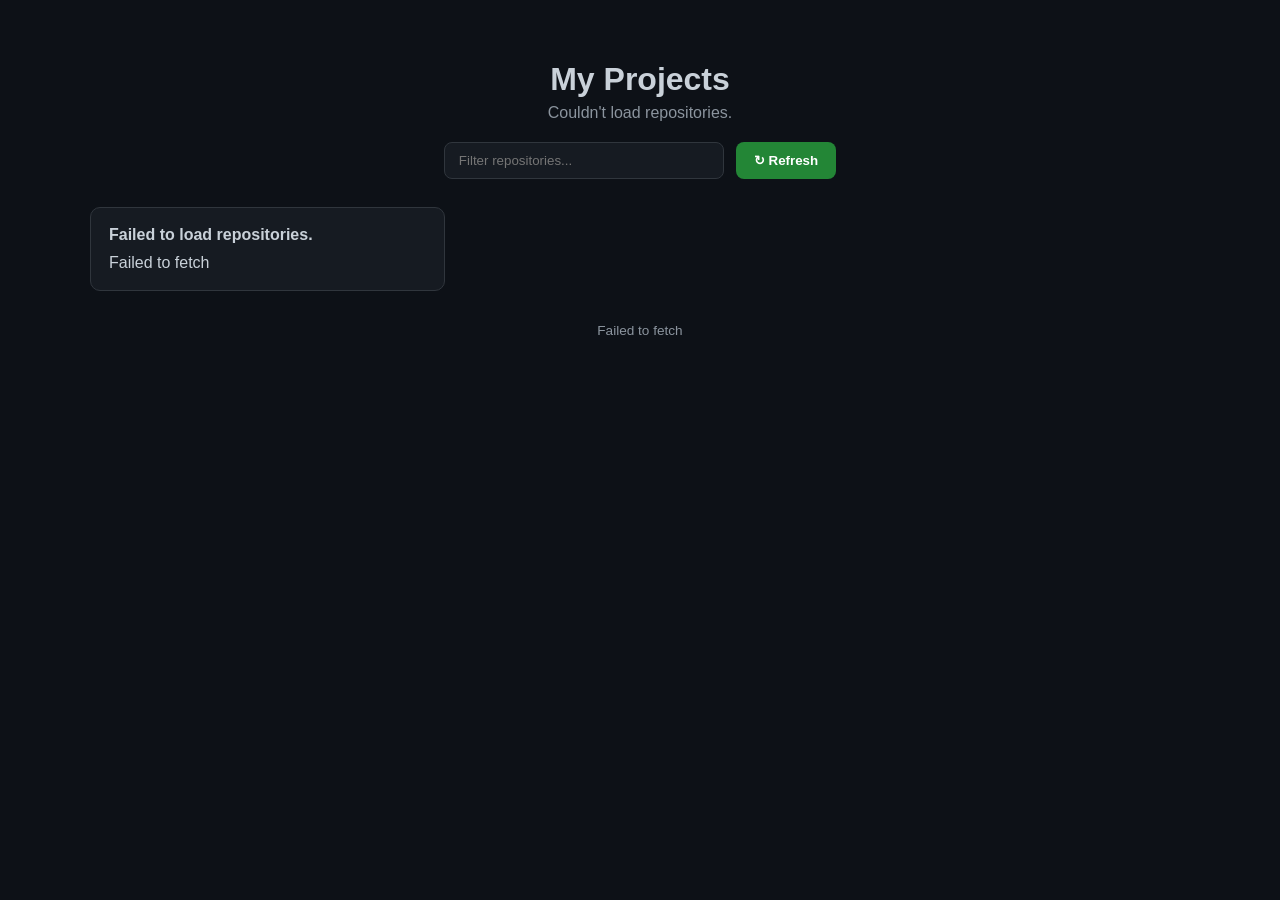
==== main.html @ 03980181 "Add files via upload" ====
<!DOCTYPE html>
<html lang="en">
<head>
<meta charset="UTF-8">
<meta name="viewport" content="width=device-width, initial-scale=1.0">
<title>My Projects</title>

<style>
:root{
    --bg:#0d1117;
    --card:#161b22;
    --border:#30363d;
    --text:#c9d1d9;
    --accent:#58a6ff;
    --muted:#8b949e;
    --green:#238636;
}

*{
    box-sizing:border-box;
}

body{
    margin:0;
    padding:40px 20px;
    background:var(--bg);
    color:var(--text);
    font-family:-apple-system,BlinkMacSystemFont,"Segoe UI",Roboto,sans-serif;
}

h1{
    text-align:center;
    margin-bottom:6px;
}

.sub{
    text-align:center;
    color:var(--muted);
    margin:0 0 20px;
}

.controls{
    display:flex;
    justify-content:center;
    gap:12px;
    flex-wrap:wrap;
    margin-bottom:28px;
}

#filter{
    width:280px;
    padding:10px 14px;
    background:var(--card);
    border:1px solid var(--border);
    border-radius:8px;
    color:var(--text);
    outline:none;
}

#refresh{
    padding:10px 18px;
    border:none;
    border-radius:8px;
    cursor:pointer;
    background:var(--green);
    color:white;
    font-weight:600;
    transition:.15s;
}

#refresh:hover{
    background:#2ea043;
}

#refresh:disabled{
    opacity:.6;
    cursor:not-allowed;
}

#grid{
    max-width:1100px;
    margin:auto;
    display:grid;
    grid-template-columns:repeat(auto-fill,minmax(280px,1fr));
    gap:18px;
}

.card{
    background:var(--card);
    border:1px solid var(--border);
    border-radius:10px;
    padding:18px;
    display:flex;
    flex-direction:column;
    gap:10px;
    transition:.15s;
}

.card:hover{
    transform:translateY(-4px);
    border-color:var(--accent);
}

.name{
    color:var(--accent);
    font-size:1.1rem;
    text-decoration:none;
    font-weight:600;
}

.name:hover{
    text-decoration:underline;
}

.desc{
    color:var(--muted);
    min-height:42px;
    font-size:.92rem;
}

.site-link{
    display:inline-flex;
    width:fit-content;
    align-items:center;
    gap:6px;
    padding:7px 11px;
    border-radius:6px;
    text-decoration:none;
    color:#7ee787;
    background:rgba(126,231,135,.08);
    border:1px solid rgba(126,231,135,.3);
}

.site-link:hover{
    background:rgba(126,231,135,.16);
}

.meta{
    display:flex;
    gap:15px;
    flex-wrap:wrap;
    margin-top:auto;
    color:var(--muted);
    font-size:.85rem;
}

.lang-dot{
    width:9px;
    height:9px;
    display:inline-block;
    border-radius:50%;
    background:var(--accent);
    margin-right:5px;
}

#status{
    text-align:center;
    color:var(--muted);
    margin-top:32px;
    font-size:.85rem;
}
</style>
</head>

<body>

<h1>My Projects</h1>
<p class="sub" id="subtitle">Loading repositories...</p>

<div class="controls">
    <input id="filter" placeholder="Filter repositories...">
    <button id="refresh">↻ Refresh</button>
</div>

<div id="grid"></div>

<div id="status"></div>

<script>
const USERNAME = "dipdagod";

const EXCLUDE = [
    "dipdagod.github.io",
    "projects-showcase",
    "Wisdom-Woods",
];

const SORT_BY_STARS = false;

const CACHE_KEY = "github_repo_cache";
const CACHE_TIME = 10 * 60 * 1000; // 10 minutes

const grid = document.getElementById("grid");
const subtitle = document.getElementById("subtitle");
const status = document.getElementById("status");
const refreshBtn = document.getElementById("refresh");

let allRepos = [];

// -------------------------
// Fetch repositories
// -------------------------
async function fetchRepos(force = false){

    // Try cache first
    if(!force){
        const cache = JSON.parse(localStorage.getItem(CACHE_KEY));

        if(cache && (Date.now() - cache.time) < CACHE_TIME){

            allRepos = cache.data;

            render(allRepos);

            subtitle.textContent =
                `${allRepos.length} public repositories • Cached`;

            status.textContent =
                `Last updated ${new Date(cache.time).toLocaleString()}`;

            return;
        }
    }

    refreshBtn.disabled = true;
    refreshBtn.textContent = "Loading...";

    try{

        const response = await fetch(
            `https://api.github.com/users/${USERNAME}/repos?per_page=100&sort=updated`
        );

        if(!response.ok){
            throw new Error(`GitHub API Error ${response.status}`);
        }

        let repos = await response.json();

        repos = repos.filter(repo =>
            !repo.fork &&
            !EXCLUDE.includes(repo.name)
        );

        if(SORT_BY_STARS){
            repos.sort((a,b)=>b.stargazers_count-a.stargazers_count);
        }

        allRepos = repos;

        render(allRepos);

        localStorage.setItem(
            CACHE_KEY,
            JSON.stringify({
                time: Date.now(),
                data: repos
            })
        );

        subtitle.textContent =
            `${repos.length} public repositories • Live`;

        status.textContent =
            `Last updated ${new Date().toLocaleString()}`;

    }
    catch(err){

        console.error(err);

        subtitle.textContent = "Couldn't load repositories.";

        status.textContent = err.message;

        grid.innerHTML = `
            <div class="card">
                <strong>Failed to load repositories.</strong>
                <span>${err.message}</span>
            </div>
        `;
    }

    refreshBtn.disabled = false;
    refreshBtn.textContent = "↻ Refresh";
}

// -------------------------
// Render
// -------------------------
function render(repos){

    grid.innerHTML = repos.map(repo => `
        <div class="card">

            <a
                class="name"
                href="${repo.html_url}"
                target="_blank"
            >
                ${escapeHtml(repo.name)}
            </a>

            <div class="desc">
                ${repo.description
                    ? escapeHtml(repo.description)
                    : "No description."}
            </div>

            ${
                repo.homepage
                    ? `
                    <a
                        class="site-link"
                        href="${repo.homepage}"
                        target="_blank"
                    >
                        🔗 Visit Site
                    </a>
                    `
                    : ""
            }

            <div class="meta">

                ${
                    repo.language
                        ? `
                        <span>
                            <span class="lang-dot"></span>
                            ${repo.language}
                        </span>
                        `
                        : ""
                }

                <span>★ ${repo.stargazers_count}</span>

                <span>
                    Updated ${new Date(repo.pushed_at).toLocaleDateString()}
                </span>

            </div>

        </div>
    `).join("");

}

// -------------------------
// Escape HTML
// -------------------------
function escapeHtml(str){

    return String(str).replace(/[&<>"']/g, m => ({
        "&":"&amp;",
        "<":"&lt;",
        ">":"&gt;",
        "\"":"&quot;",
        "'":"&#39;"
    })[m]);

}

// -------------------------
// Filter
// -------------------------
document.getElementById("filter").addEventListener("input", e => {

    const q = e.target.value.toLowerCase();

    render(
        allRepos.filter(repo =>
            repo.name.toLowerCase().includes(q)
        )
    );

});

// -------------------------
// Refresh button
// -------------------------
refreshBtn.addEventListener("click", () => {
    fetchRepos(true);
});

// -------------------------
// Initial load
// -------------------------
fetchRepos();

// -------------------------
// Auto refresh every 10 mins
// -------------------------
setInterval(() => {
    fetchRepos(true);
}, CACHE_TIME);

</script>

</body>
</html>
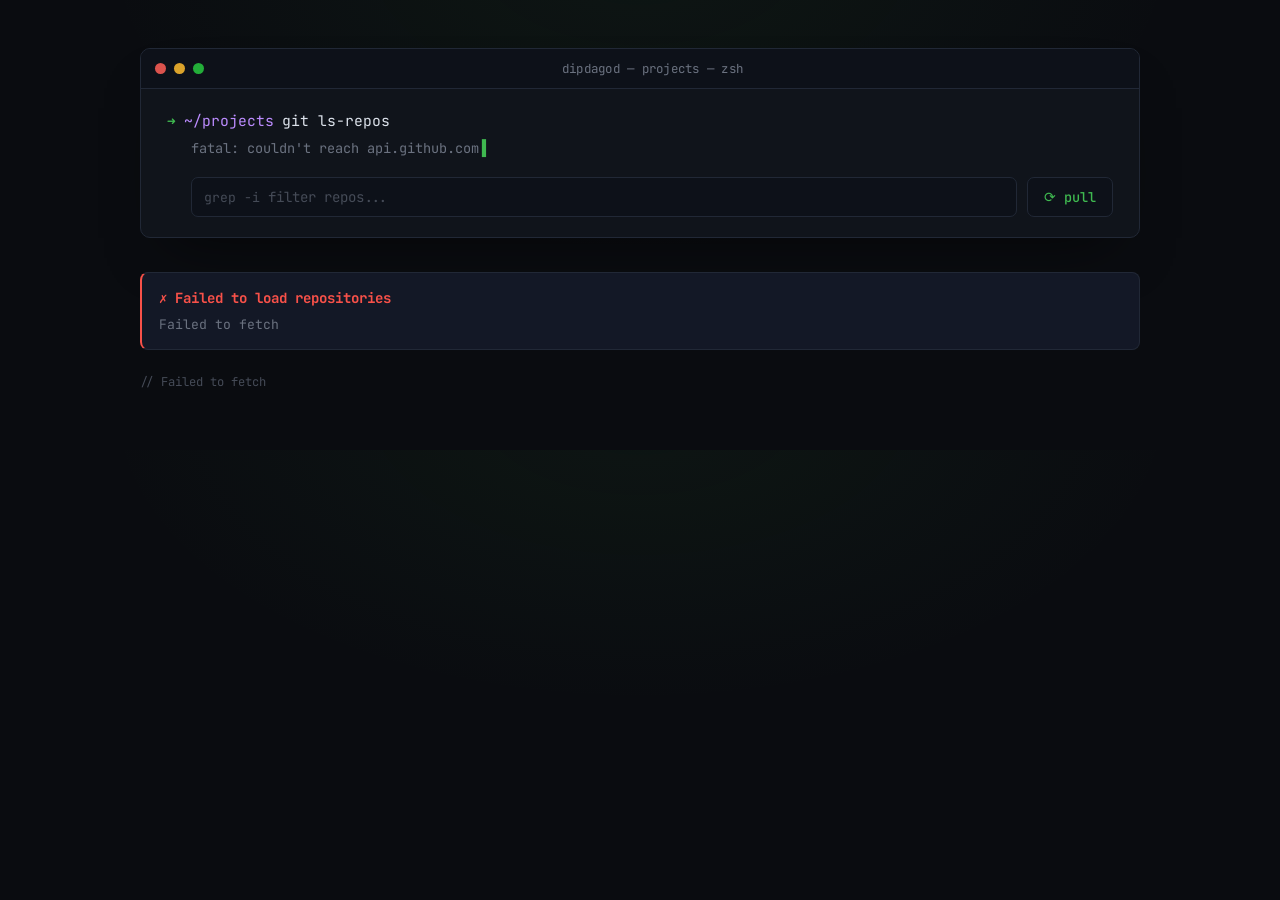
==== commit 9f464123: "yee" ====
--- a/main.html
+++ b/main.html
@@ -3,119 +3,245 @@
 <head>
 <meta charset="UTF-8">
 <meta name="viewport" content="width=device-width, initial-scale=1.0">
-<title>My Projects</title>
+<title>dipdagod — projects</title>
+
+<link rel="preconnect" href="https://fonts.googleapis.com">
+<link rel="preconnect" href="https://fonts.gstatic.com" crossorigin>
+<link href="https://fonts.googleapis.com/css2?family=JetBrains+Mono:wght@400;500;700;800&family=Inter:wght@400;500;600&display=swap" rel="stylesheet">
 
 <style>
 :root{
-    --bg:#0d1117;
-    --card:#161b22;
-    --border:#30363d;
-    --text:#c9d1d9;
-    --accent:#58a6ff;
-    --muted:#8b949e;
-    --green:#238636;
-}
-
-*{
-    box-sizing:border-box;
-}
+    --bg:#0a0c10;
+    --term:#10141b;
+    --card:#131826;
+    --border:#212836;
+    --border-hi:#2c3546;
+    --text:#dbe1ea;
+    --muted:#6b7280;
+    --muted-dim:#454b57;
+    --green:#3fb950;
+    --purple:#bc8cff;
+    --yellow:#d29922;
+    --red:#f85149;
+
+    --mono:"JetBrains Mono", ui-monospace, Menlo, Consolas, monospace;
+    --sans:"Inter", -apple-system, BlinkMacSystemFont, "Segoe UI", sans-serif;
+}
+
+*{ box-sizing:border-box; }
+
+html{ scrollbar-color: var(--border-hi) var(--bg); }
 
 body{
     margin:0;
-    padding:40px 20px;
-    background:var(--bg);
+    padding:48px 20px 60px;
+    background:
+        radial-gradient(ellipse 900px 500px at 50% -10%, rgba(63,185,80,.06), transparent 60%),
+        var(--bg);
     color:var(--text);
-    font-family:-apple-system,BlinkMacSystemFont,"Segoe UI",Roboto,sans-serif;
-}
-
-h1{
-    text-align:center;
-    margin-bottom:6px;
-}
-
-.sub{
-    text-align:center;
+    font-family:var(--sans);
+}
+
+a{ color:inherit; }
+
+/* ---------- terminal window ---------- */
+.term{
+    max-width:1000px;
+    margin:0 auto 34px;
+    background:var(--term);
+    border:1px solid var(--border);
+    border-radius:10px;
+    overflow:hidden;
+    box-shadow:0 30px 60px -30px rgba(0,0,0,.6);
+}
+
+.term-bar{
+    display:flex;
+    align-items:center;
+    gap:8px;
+    padding:11px 14px;
+    background:#0d1119;
+    border-bottom:1px solid var(--border);
+}
+
+.dot{ width:11px; height:11px; border-radius:50%; opacity:.85; }
+.dot.r{ background:#ff5f56; }
+.dot.y{ background:#ffbd2e; }
+.dot.g{ background:#27c93f; }
+
+.term-title{
+    margin:0 auto;
+    transform:translateX(-16px);
+    font-family:var(--mono);
+    font-size:.78rem;
     color:var(--muted);
-    margin:0 0 20px;
-}
-
+    letter-spacing:.02em;
+}
+
+.term-body{
+    padding:22px 26px 20px;
+}
+
+.prompt-line{
+    font-family:var(--mono);
+    font-size:.92rem;
+    display:flex;
+    flex-wrap:wrap;
+    gap:8px;
+    align-items:baseline;
+}
+
+.prompt-sym{ color:var(--green); font-weight:700; }
+.prompt-path{ color:var(--purple); }
+.prompt-cmd{ color:var(--text); }
+
+#subtitle{
+    font-family:var(--mono);
+    font-size:.85rem;
+    color:var(--muted);
+    margin:9px 0 0;
+    padding-left:24px;
+}
+
+#subtitle::after{
+    content:"▌";
+    color:var(--green);
+    margin-left:3px;
+    animation:blink 1.1s steps(1) infinite;
+}
+
+@media (prefers-reduced-motion: reduce){
+    #subtitle::after{ animation:none; }
+}
+
+@keyframes blink{ 50%{ opacity:0; } }
+
+h1{ display:none; } /* replaced by terminal title */
+
+/* ---------- controls ---------- */
 .controls{
     display:flex;
-    justify-content:center;
-    gap:12px;
+    gap:10px;
     flex-wrap:wrap;
-    margin-bottom:28px;
+    margin-top:20px;
+    padding-left:24px;
+}
+
+.filter-wrap{
+    display:flex;
+    align-items:center;
+    flex:1 1 260px;
+    background:#0d1119;
+    border:1px solid var(--border);
+    border-radius:7px;
+    padding:0 12px;
+    transition:border-color .15s;
+}
+
+.filter-wrap:focus-within{
+    border-color:var(--green);
+}
+
+.filter-prefix{
+    font-family:var(--mono);
+    font-size:.82rem;
+    color:var(--muted-dim);
+    white-space:nowrap;
 }
 
 #filter{
-    width:280px;
-    padding:10px 14px;
-    background:var(--card);
+    flex:1;
+    padding:10px 8px;
+    background:transparent;
+    border:none;
+    color:var(--text);
+    font-family:var(--mono);
+    font-size:.88rem;
+    outline:none;
+}
+
+#filter::placeholder{ color:var(--muted-dim); }
+
+#refresh{
+    padding:10px 16px;
     border:1px solid var(--border);
-    border-radius:8px;
-    color:var(--text);
-    outline:none;
-}
-
-#refresh{
-    padding:10px 18px;
-    border:none;
-    border-radius:8px;
+    border-radius:7px;
     cursor:pointer;
-    background:var(--green);
-    color:white;
-    font-weight:600;
+    background:#0d1119;
+    color:var(--green);
+    font-family:var(--mono);
+    font-weight:500;
+    font-size:.85rem;
     transition:.15s;
 }
 
 #refresh:hover{
-    background:#2ea043;
+    border-color:var(--green);
+    background:rgba(63,185,80,.08);
 }
 
 #refresh:disabled{
-    opacity:.6;
+    opacity:.5;
     cursor:not-allowed;
 }
 
+/* ---------- grid ---------- */
 #grid{
-    max-width:1100px;
+    max-width:1000px;
     margin:auto;
     display:grid;
     grid-template-columns:repeat(auto-fill,minmax(280px,1fr));
-    gap:18px;
+    gap:14px;
 }
 
 .card{
     background:var(--card);
     border:1px solid var(--border);
-    border-radius:10px;
-    padding:18px;
+    border-left:2px solid var(--border-hi);
+    border-radius:8px;
+    padding:16px 17px;
     display:flex;
     flex-direction:column;
-    gap:10px;
-    transition:.15s;
+    gap:9px;
+    transition:border-color .15s, transform .15s, box-shadow .15s;
 }
 
 .card:hover{
-    transform:translateY(-4px);
-    border-color:var(--accent);
-}
+    transform:translateY(-3px);
+    border-left-color:var(--purple);
+    border-color:var(--border-hi);
+    box-shadow:0 14px 28px -18px rgba(0,0,0,.55);
+}
+
+@media (prefers-reduced-motion: reduce){
+    .card{ transition:border-color .15s; }
+    .card:hover{ transform:none; }
+}
+
+.name-row{
+    display:flex;
+    align-items:center;
+    gap:7px;
+}
+
+.branch-icon{ color:var(--muted-dim); font-size:.85rem; flex-shrink:0; }
 
 .name{
-    color:var(--accent);
-    font-size:1.1rem;
+    color:var(--purple);
+    font-family:var(--mono);
+    font-size:1rem;
+    font-weight:700;
     text-decoration:none;
-    font-weight:600;
-}
-
-.name:hover{
-    text-decoration:underline;
-}
+    word-break:break-word;
+}
+
+.name:hover{ text-decoration:underline; }
 
 .desc{
     color:var(--muted);
-    min-height:42px;
-    font-size:.92rem;
+    min-height:38px;
+    font-size:.88rem;
+    line-height:1.45;
 }
 
 .site-link{
@@ -123,53 +249,108 @@
     width:fit-content;
     align-items:center;
     gap:6px;
-    padding:7px 11px;
-    border-radius:6px;
+    padding:5px 10px;
+    border-radius:5px;
     text-decoration:none;
-    color:#7ee787;
-    background:rgba(126,231,135,.08);
-    border:1px solid rgba(126,231,135,.3);
-}
-
-.site-link:hover{
-    background:rgba(126,231,135,.16);
-}
+    font-family:var(--mono);
+    font-size:.78rem;
+    color:var(--green);
+    background:rgba(63,185,80,.08);
+    border:1px solid rgba(63,185,80,.3);
+}
+
+.site-link:hover{ background:rgba(63,185,80,.16); }
 
 .meta{
     display:flex;
-    gap:15px;
+    gap:14px;
     flex-wrap:wrap;
+    align-items:center;
     margin-top:auto;
+    padding-top:8px;
+    border-top:1px solid var(--border);
     color:var(--muted);
-    font-size:.85rem;
+    font-family:var(--mono);
+    font-size:.76rem;
 }
 
 .lang-dot{
-    width:9px;
-    height:9px;
+    width:8px;
+    height:8px;
     display:inline-block;
     border-radius:50%;
-    background:var(--accent);
     margin-right:5px;
 }
 
+.meta span{ display:inline-flex; align-items:center; }
+
+/* ---------- empty / error ---------- */
+.card.notice{
+    grid-column:1 / -1;
+    border-left-color:var(--red);
+    font-family:var(--mono);
+}
+
+.card.notice strong{
+    color:var(--red);
+    font-size:.88rem;
+}
+
+.card.notice span{
+    color:var(--muted);
+    font-size:.82rem;
+}
+
+.empty{
+    grid-column:1 / -1;
+    text-align:center;
+    padding:30px 10px;
+    color:var(--muted-dim);
+    font-family:var(--mono);
+    font-size:.85rem;
+}
+
+/* ---------- footer status ---------- */
 #status{
-    text-align:center;
-    color:var(--muted);
-    margin-top:32px;
-    font-size:.85rem;
-}
+    max-width:1000px;
+    margin:24px auto 0;
+    color:var(--muted-dim);
+    font-family:var(--mono);
+    font-size:.76rem;
+}
+
+#status::before{ content:"// "; }
 </style>
 </head>
 
 <body>
 
 <h1>My Projects</h1>
-<p class="sub" id="subtitle">Loading repositories...</p>
-
-<div class="controls">
-    <input id="filter" placeholder="Filter repositories...">
-    <button id="refresh">↻ Refresh</button>
+
+<div class="term">
+    <div class="term-bar">
+        <span class="dot r"></span>
+        <span class="dot y"></span>
+        <span class="dot g"></span>
+        <span class="term-title">dipdagod — projects — zsh</span>
+    </div>
+
+    <div class="term-body">
+        <div class="prompt-line">
+            <span class="prompt-sym">➜</span>
+            <span class="prompt-path">~/projects</span>
+            <span class="prompt-cmd">git ls-repos</span>
+        </div>
+        <p id="subtitle">Loading repositories...</p>
+
+        <div class="controls">
+            <div class="filter-wrap">
+                <span class="filter-prefix">grep -i</span>
+                <input id="filter" placeholder="filter repos...">
+            </div>
+            <button id="refresh">⟳ pull</button>
+        </div>
+    </div>
 </div>
 
 <div id="grid"></div>
@@ -183,6 +364,7 @@
     "dipdagod.github.io",
     "projects-showcase",
     "Wisdom-Woods",
+    "DipDaGod",
 ];
 
 const SORT_BY_STARS = false;
@@ -198,6 +380,21 @@
 let allRepos = [];
 
 // -------------------------
+// Language colors (subset of GitHub's linguist palette)
+// -------------------------
+const LANG_COLORS = {
+    JavaScript:"#f1e05a", TypeScript:"#3178c6", Python:"#3572A5",
+    HTML:"#e34c26", CSS:"#563d7c", Shell:"#89e051", Java:"#b07219",
+    "C++":"#f34b7d", C:"#555555", "C#":"#178600", Go:"#00ADD8",
+    Rust:"#dea584", PHP:"#4F5D95", Ruby:"#701516", Swift:"#F05138",
+    Kotlin:"#A97BFF", Dart:"#00B4AB", Vue:"#41b883", Jupyter:"#DA5B0B"
+};
+
+function langColor(lang){
+    return LANG_COLORS[lang] || "#8b949e";
+}
+
+// -------------------------
 // Fetch repositories
 // -------------------------
 async function fetchRepos(force = false){
@@ -213,17 +410,17 @@
             render(allRepos);
 
             subtitle.textContent =
-                `${allRepos.length} public repositories • Cached`;
+                `${allRepos.length} public repositories · cached`;
 
             status.textContent =
-                `Last updated ${new Date(cache.time).toLocaleString()}`;
+                `last synced ${new Date(cache.time).toLocaleString()}`;
 
             return;
         }
     }
 
     refreshBtn.disabled = true;
-    refreshBtn.textContent = "Loading...";
+    refreshBtn.textContent = "pulling...";
 
     try{
 
@@ -259,47 +456,55 @@
         );
 
         subtitle.textContent =
-            `${repos.length} public repositories • Live`;
+            `${repos.length} public repositories · live`;
 
         status.textContent =
-            `Last updated ${new Date().toLocaleString()}`;
+            `last synced ${new Date().toLocaleString()}`;
 
     }
     catch(err){
 
         console.error(err);
 
-        subtitle.textContent = "Couldn't load repositories.";
+        subtitle.textContent = "fatal: couldn't reach api.github.com";
 
         status.textContent = err.message;
 
         grid.innerHTML = `
-            <div class="card">
-                <strong>Failed to load repositories.</strong>
-                <span>${err.message}</span>
+            <div class="card notice">
+                <strong>✗ Failed to load repositories</strong>
+                <span>${escapeHtml(err.message)}</span>
             </div>
         `;
     }
 
     refreshBtn.disabled = false;
-    refreshBtn.textContent = "↻ Refresh";
+    refreshBtn.textContent = "⟳ pull";
 }
 
 // -------------------------
 // Render
 // -------------------------
 function render(repos){
+
+    if(repos.length === 0){
+        grid.innerHTML = `<div class="empty">no matches</div>`;
+        return;
+    }
 
     grid.innerHTML = repos.map(repo => `
         <div class="card">
 
-            <a
-                class="name"
-                href="${repo.html_url}"
-                target="_blank"
-            >
-                ${escapeHtml(repo.name)}
-            </a>
+            <div class="name-row">
+                <span class="branch-icon">⌥</span>
+                <a
+                    class="name"
+                    href="${repo.html_url}"
+                    target="_blank"
+                >
+                    ${escapeHtml(repo.name)}
+                </a>
+            </div>
 
             <div class="desc">
                 ${repo.description
@@ -315,7 +520,7 @@
                         href="${repo.homepage}"
                         target="_blank"
                     >
-                        🔗 Visit Site
+                        🔗 visit site
                     </a>
                     `
                     : ""
@@ -327,8 +532,8 @@
                     repo.language
                         ? `
                         <span>
-                            <span class="lang-dot"></span>
-                            ${repo.language}
+                            <span class="lang-dot" style="background:${langColor(repo.language)}"></span>
+                            ${escapeHtml(repo.language)}
                         </span>
                         `
                         : ""
@@ -337,7 +542,7 @@
                 <span>★ ${repo.stargazers_count}</span>
 
                 <span>
-                    Updated ${new Date(repo.pushed_at).toLocaleDateString()}
+                    ${new Date(repo.pushed_at).toLocaleDateString()}
                 </span>
 
             </div>
